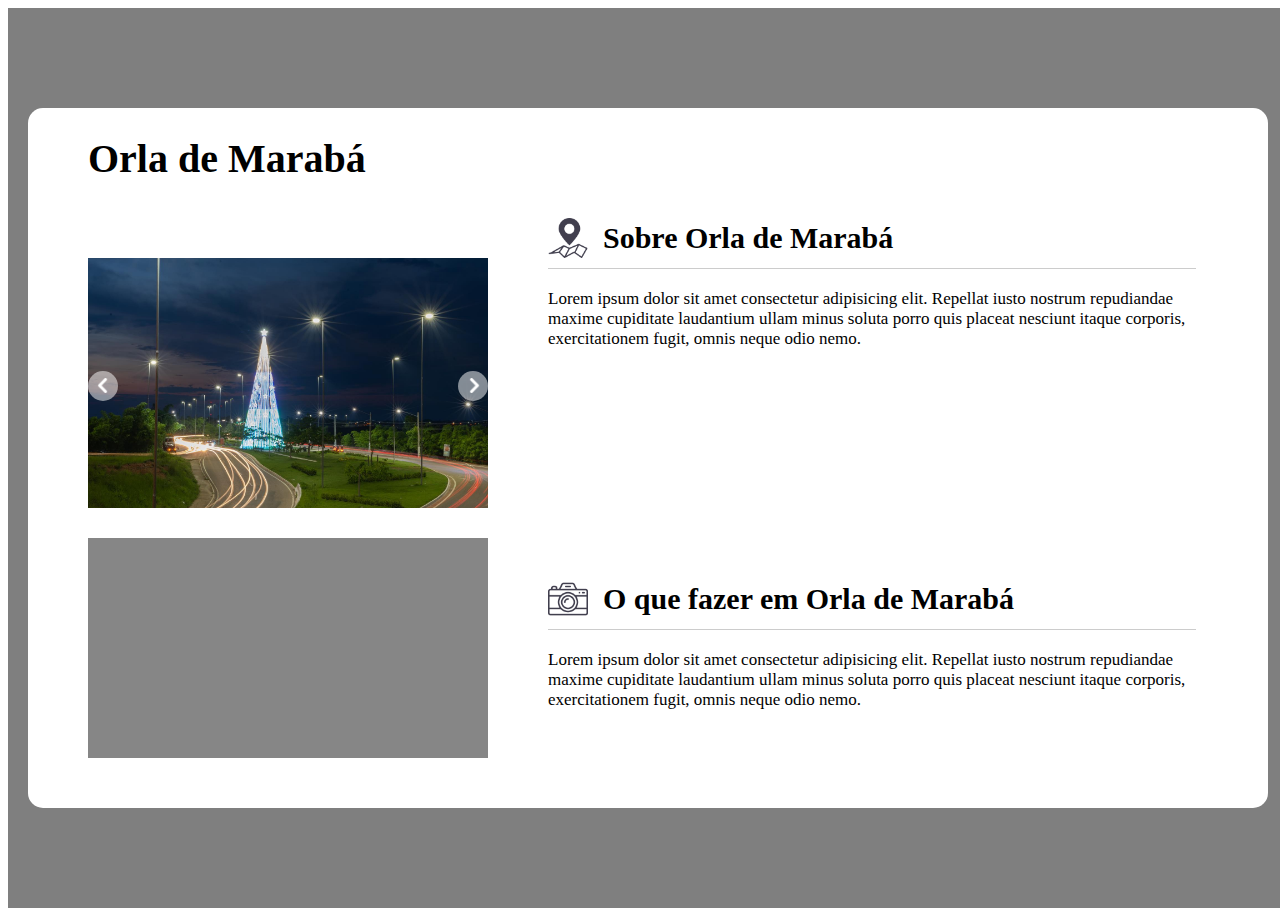
==== openModal.html @ 56a2228a "Adição do modal" ====
<!DOCTYPE html>
<html lang="en">
<head>
    <meta charset="UTF-8">
    <meta http-equiv="X-UA-Compatible" content="IE=edge">
    <meta name="viewport" content="width=device-width, initial-scale=1.0">
    <title>Document</title>
    <link rel="stylesheet" href="assets/css/openModal.css">
</head>
<body>

<div class="open">
    <div class="modal--info">
        <div class="open--title">
            <h1>Orla de Marabá</h1>
        </div>
        <div class="open--content">
            <div class="open--files">
                <div class="slider--img">
                    <div class="slider--return">
                        <img src="assets/image/icons/return.png" alt="">
                    </div>
                    <div class="slider--next">
                        <img src="assets/image/icons/next.png" alt="">
                    </div>
                    <div class="img">
                        <img src="assets/image/Foto: Arquivo | Jordão Nunes9.jpg" alt="">
                    </div>
                </div>
                <div class="video">
                    <iframe src="https://www.youtube.com/embed/SETK2maosQY?controls=0" title="YouTube video player" frameborder="0" allow="accelerometer; autoplay; clipboard-write; encrypted-media; gyroscope; picture-in-picture" allowfullscreen></iframe>
                </div>
            </div>
            <div class="open--text">
                <div class="tourism--text">
                    <img src="assets/image/icons/localization.png" alt="">
                    <h1>Sobre Orla de Marabá</h1>
                </div>
                <div class="tourism--p">
                    <p>Lorem ipsum dolor sit amet consectetur adipisicing elit. Repellat iusto nostrum repudiandae maxime cupiditate laudantium ullam minus soluta porro quis placeat nesciunt itaque corporis, exercitationem fugit, omnis neque odio nemo.</p>
                </div>
                <div class="tourism--text second">
                    <img src="assets/image/icons/camera.png" alt="">
                    <h1>O que fazer em Orla de Marabá</h1>
                </div>
                <div class="tourism--p secondp">
                    <p>Lorem ipsum dolor sit amet consectetur adipisicing elit. Repellat iusto nostrum repudiandae maxime cupiditate laudantium ullam minus soluta porro quis placeat nesciunt itaque corporis, exercitationem fugit, omnis neque odio nemo.</p>
                </div>
            </div>
        </div>
    </div>
</div>

</body>
</html>
---- assets/css/openModal.css ----
.open {
    
    position: absolute;
    width: 100%;
    height: 100vh;
    background-color: rgba(0, 0, 0, 0.5);
    display: flex;
    justify-content: center;
    align-items: center;
}

.closer img {
    position: absolute;
    top: 85px;
    right: 360px;
    width: 30px;
    cursor: pointer;
}

.modal--info {
    width: 1240px;
    height: 700px;
    border-radius: 15px;
    background-color: white;
}

.open--title {
    display: flex;
    align-items: center;
    height: 100px;
}
.open--title h1 {
    margin-left: 60px;
    font-size: 40px;
}

.open--content {
    display: flex;
    height: calc(100% - 100px);
}


/* === Imagem modal === */

.open--files {
    display: flex;
    flex-direction: column;
    align-items: center;
    justify-content: center;
    width: 520px;
}

.slider--img {
    position: relative;
    background-color: rgb(134, 134, 134);
    width: 400px;
    height: 250px;
}

.slider--img .slider--return {
    position: absolute;
    top: 45%;
    display: inline-flex;
    align-items: center;
    justify-content: center;
    width: 30px;
    height: 30px;
    background-color: rgba(255, 255, 255, 0.5);
    border-radius: 20px;
    cursor: pointer;
}

.slider--img .slider--next {
    position: absolute;
    right: 0;
    top: 45%;
    display: inline-flex;
    align-items: center;
    justify-content: center;
    width: 30px;
    height: 30px;
    background-color: rgba(255, 255, 255, 0.5);
    border-radius: 20px;
    cursor: pointer;
}

.slider--img .slider--return img {
    width: 15px;
    margin-left: -2px;
    height: auto;
    margin-top: -1px;
}
.slider--img .slider--next img {
    width: 15px;
    margin-left: 2px;
    height: auto;
    margin-top: -1px;
}
.slider--img .img {
    width: 100%;
    height: 100%;
}
.slider--img .img img {
    width: 100%;
    height: 100%;
    object-fit: cover;
}


/* === Video modal === */

.video {
    margin-top: 30px;
    width: 400px;
    height: 220px;
    background-color: rgb(134, 134, 134);
}

.video iframe {
    width: 100%;
    height: 100%;
}


/* === Open Text Modal === */

.open--text {
    flex: 1;
}

.tourism--text {
    height: 60px;
    width: 90%;
    border-bottom: 1px solid rgba(153, 153, 153, 0.5);
    display: flex;
    align-items: center;
}

.tourism--text img {
    width: 40px;
}
.tourism--text h1 {
    margin-left: 15px;
    font-size: 30px;
}

.tourism--p {
    width: 90%;
    margin-top: 20px;
    font-size: 17px;
    height: 280px;
}
.secondp {
    height: 100px;
}
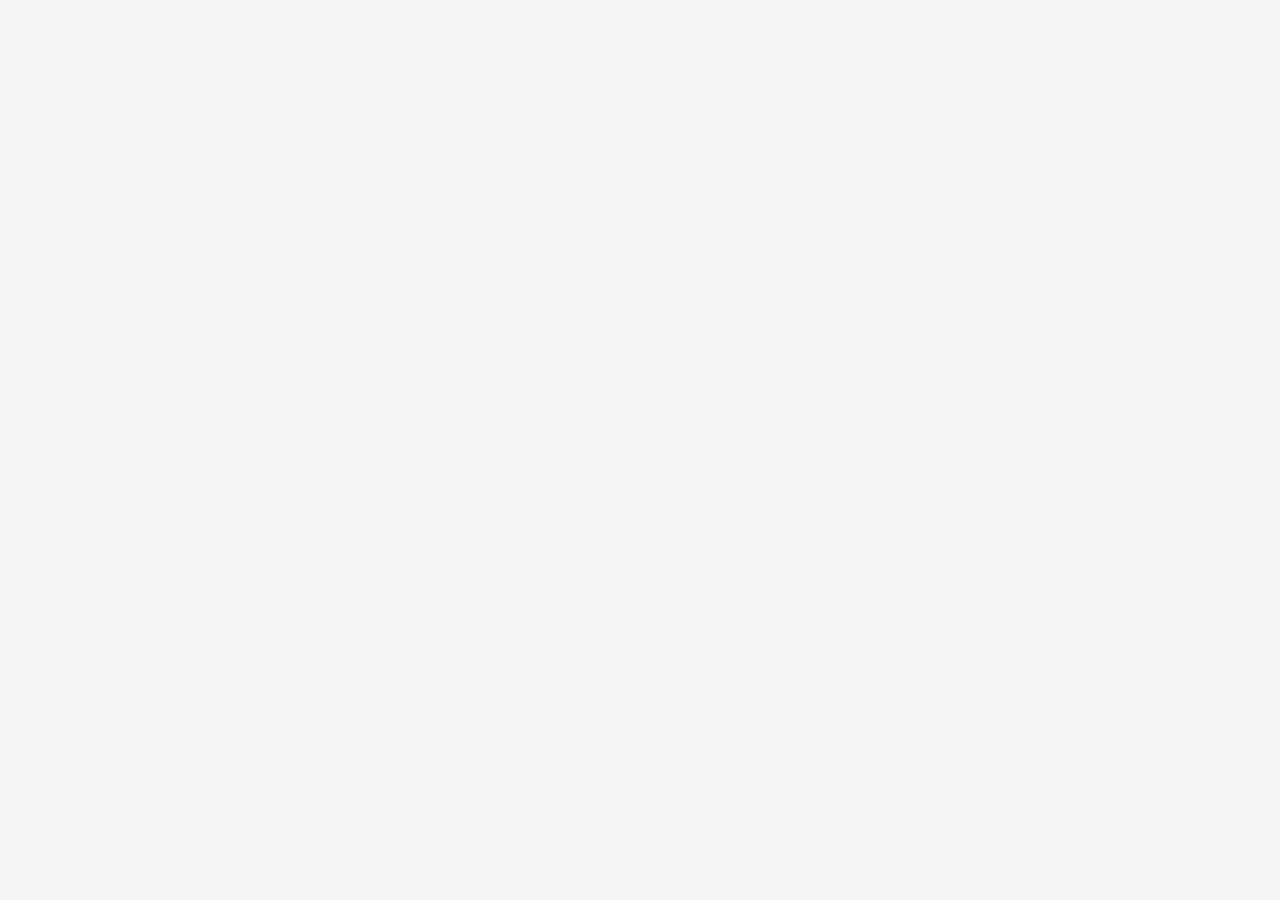
==== commit aba2f790: "Version Reposible" ====
--- a/openModal.html
+++ b/openModal.html
@@ -5,51 +5,27 @@
     <meta http-equiv="X-UA-Compatible" content="IE=edge">
     <meta name="viewport" content="width=device-width, initial-scale=1.0">
     <title>Document</title>
-    <link rel="stylesheet" href="assets/css/openModal.css">
+
+    <link rel="stylesheet" href="assets/css/style.css">
+    <link rel="stylesheet" href="assets/css/openmodal.css">
 </head>
 <body>
 
-<div class="open">
-    <div class="modal--info">
-        <div class="open--title">
-            <h1>Orla de Marabá</h1>
-        </div>
-        <div class="open--content">
-            <div class="open--files">
-                <div class="slider--img">
-                    <div class="slider--return">
-                        <img src="assets/image/icons/return.png" alt="">
-                    </div>
-                    <div class="slider--next">
-                        <img src="assets/image/icons/next.png" alt="">
-                    </div>
-                    <div class="img">
-                        <img src="assets/image/Foto: Arquivo | Jordão Nunes9.jpg" alt="">
-                    </div>
+    <div class="windowSobre">
+        <div class="open">
+            <div class="closer">
+                <img src="assets/image/icons/close.png" alt="">
+            </div>
+            <div class="modalinfo--contact">
+                <div class="title--contact">
+                    <h1>Sobre</h1>
                 </div>
-                <div class="video">
-                    <iframe src="https://www.youtube.com/embed/SETK2maosQY?controls=0" title="YouTube video player" frameborder="0" allow="accelerometer; autoplay; clipboard-write; encrypted-media; gyroscope; picture-in-picture" allowfullscreen></iframe>
-                </div>
-            </div>
-            <div class="open--text">
-                <div class="tourism--text">
-                    <img src="assets/image/icons/localization.png" alt="">
-                    <h1>Sobre Orla de Marabá</h1>
-                </div>
-                <div class="tourism--p">
-                    <p>Lorem ipsum dolor sit amet consectetur adipisicing elit. Repellat iusto nostrum repudiandae maxime cupiditate laudantium ullam minus soluta porro quis placeat nesciunt itaque corporis, exercitationem fugit, omnis neque odio nemo.</p>
-                </div>
-                <div class="tourism--text second">
-                    <img src="assets/image/icons/camera.png" alt="">
-                    <h1>O que fazer em Orla de Marabá</h1>
-                </div>
-                <div class="tourism--p secondp">
-                    <p>Lorem ipsum dolor sit amet consectetur adipisicing elit. Repellat iusto nostrum repudiandae maxime cupiditate laudantium ullam minus soluta porro quis placeat nesciunt itaque corporis, exercitationem fugit, omnis neque odio nemo.</p>
+                <div class="modal--contact">
+                    <p class="sobre">Somos jovens estudante de desenvolvimento web, criamos esse site em homenagem a nossa linda cidade de Marabá.</p>
                 </div>
             </div>
         </div>
     </div>
-</div>
 
 </body>
 </html>--- a/assets/css/style.css
+++ b/assets/css/style.css
@@ -0,0 +1,523 @@
+* {
+    margin: 0;
+    padding: 0;
+    box-sizing: border-box;
+    font-family: 'Mulish', sans-serif;
+}
+
+/* === General Settings === */
+:root {
+    /* fonts */
+    --font-rounded: 'M PLUS Rounded 1c', sans-serif;
+    --font-mulish: 'Mulish', sans-serif;
+    --font-daughter: 'Architects Daughter', cursive;
+
+    /* color */
+    --color-darkGrey: #43414F;
+    --color-pink: #FF326F;
+    --color-green: #39B689;
+    --color-yellow: #F2F535;
+
+    /* background */
+    --back-gray: #F5F5F5;
+    --back-white: rgba(255, 255, 255, 0.6);
+}
+html {
+    font-size: 62.5%;
+}
+body {
+    font-size: 1.6rem;
+    background: var(--back-gray);
+    scroll-behavior:smooth;
+}
+.container {
+    max-width: 1240px;
+    width: 90%;
+}
+
+/* === Header === */
+header {
+    display: flex;
+    justify-content: center;
+}
+
+header .contents {
+    display: flex;
+    justify-content: space-between;
+    height: 100px;
+}
+
+header .logo {
+    display: flex;
+    align-items: center;
+}
+
+header .logo a {
+    display: flex;
+    text-decoration: none;
+}
+
+header .logo h1 {
+    font-size: 3.5rem;
+    font-family: var(--font-daughter);
+}
+
+header .one {
+    font-family: var(--font-daughter);
+    color: var(--color-green);
+}
+header .two{
+    font-family: var(--font-daughter);
+    color: var(--color-yellow);
+}
+header .three {
+    font-family: var(--font-daughter);
+    color: var(--color-pink);
+}
+
+/* === Menu Mobile=== */
+.menu--icon {
+    display: none;
+    align-items: center;
+}
+.menu--mobile {
+    display: flex;
+    flex-direction: column;
+    justify-content: space-between;
+    width: 38px;
+    height: 35px;
+    cursor: pointer;
+}
+.menu--mobile div {
+    width: 100%;
+    height: 5px;
+    background-color: var(--color-pink);
+    border-radius: 20px;
+}
+
+/* === Menu Mobile Closer === */
+
+.menu--closer {
+    display: none;
+    position: absolute;
+    top: 40px;
+    left: 20px;
+    flex-direction: column;
+    height: 35px;
+    cursor: pointer;
+    transition: .3s;
+}
+.closerOne {
+    transform: rotate(-45deg);
+    width: 38px;
+    height: 5px;
+    background-color: var(--color-pink);
+    border-radius: 20px;
+    transform-origin: center;
+    top: 4px;
+    position: relative;
+}
+
+.closerTwo {
+    transform: rotate(45deg);
+    width: 38px;
+    height: 5px;
+    background-color: var(--color-pink);
+    border-radius: 20px;
+    transform-origin: center;
+}
+
+/* === Menu === */
+header .menu {
+    position: relative;
+    display: flex;
+    align-items: center;
+}
+
+header nav ul {
+    list-style: none;
+    display: flex;
+}
+
+header nav li a {
+    color: var(--color-darkGrey);
+    font-weight: 600;
+    padding: 10px 15px;
+    text-decoration: none;
+    border-radius: 20px;
+}
+
+header nav li a:hover {
+    background: rgba(255, 255, 255, 0.8);
+    transition: 0.4s;
+}
+
+header nav .contact {
+    background: var(--back-white);
+    margin-left: 50px;
+    padding: 10px 30px;
+    color: var(--color-pink);
+    
+}
+
+header nav .contact:hover {
+    background: rgba(255, 50, 111, 0.7);
+    color: white;
+    
+}
+
+/* === Area Banner === */
+#banner {
+    display: flex;
+    justify-content: center;
+    height: 600px;
+    background: var(--back-white);
+}
+
+#banner .container{
+    display: flex;
+}
+
+#banner .text {
+    display: flex;
+    flex-direction: column;
+    justify-content: center;
+}
+#banner .text h1,
+#banner .text h2,
+#banner .text h3,
+#banner .text h4 {
+    color: var(--color-darkGrey);
+    font-size: 7rem;
+    font-weight: 700;
+    display: inline-flex;
+}
+#banner .text h2 {
+    font-family: var(--font-daughter);
+    color: var(--color-green);
+}
+#banner .text h3 {
+    font-family: var(--font-daughter);
+    color: var(--color-yellow);
+}
+#banner .text h4 {
+    font-family: var(--font-daughter);
+    color: var(--color-pink);
+}
+#banner .text p {
+    font-size: 1.6rem;
+    color: var(--color-darkGrey);
+    max-width: 620px;
+    width: 90%;
+}
+#banner .text .social {
+    margin-top: 100px;
+    font-weight: bold;
+    color: var(--color-darkGrey);
+}
+#banner .text .social a {
+    margin-left: 10px;
+    text-decoration: none;
+    padding: 10px 15px; 
+    background: rgba(57, 182, 136, 0.8);
+    border-radius: 10px;
+    color: white;
+    font-size: 1.5rem;
+}
+#banner .text .social a:hover {
+    background-color: #13a16d;
+    transition: 0.5s;
+}
+
+#banner .container .banner {
+    display: flex;
+    align-items: center;
+    justify-content: center;
+    flex: 1;
+}
+#banner .loop--images  {
+    position: relative;
+    max-width: 430px;
+    width: 90%;
+    height: 500px;
+    border-radius: 8px;
+    /* Fazer a borda da imagem do banner com box-shadow -> Estudar isso. */
+    box-shadow: 0px 0px 10px 5px rgba(0, 0, 0, 0.2);
+}
+#banner .loop--images img {
+    position: absolute;
+    border-radius: 8px;
+    width: 100%;
+    height: 100%;
+    object-fit: cover;
+    opacity: 0;
+    transition: opacity 800ms;
+}
+#banner .loop--images img.selected {
+    opacity: 1;
+}
+
+
+/* === Section Marabá === */
+
+.history {
+    margin-top: 50px;
+    display: flex;
+    justify-content: center;
+}
+.text--history {
+    font-weight: 400;
+    font-size: 1.8rem;
+    color: var(--color-darkGrey);
+
+}
+.text--history p {
+    max-width: 1000px;
+    width: 90%;
+}
+
+
+/* === Main === */
+
+main {
+    display: flex;
+    justify-content: center;
+    margin-top: 50px;
+}
+.title {
+    display: flex;
+    align-items: center;
+    height: 100px;
+}
+.title h1 {
+    color:var(--color-darkGrey);
+    font-size: 3.9rem;
+}
+
+.guide {
+    display: grid;
+    grid-template-columns: repeat(4, 1fr);
+}
+
+
+/* === Modal Guia turistico === */
+
+.models {
+    display: none;
+}
+
+.modal--guide {
+    max-width: 270px;
+    width: 90%;
+    height: 360px;
+    border-radius: 8px;
+    position: relative;
+    cursor: pointer;
+    margin-bottom: 40px;
+}
+.modal--guide:hover {
+    box-shadow: 0 0 40px #aaaaaa;
+    transition: 0.5s;
+    transform: scale(1.05);
+}
+.modal--guide::before {
+    content: '';
+    width: 100%;
+    height: 60px;
+    background-image: linear-gradient(to top, black, rgba(0, 0, 0, 0));
+    position: absolute;
+    bottom: 0px;
+    border-radius: 0px 0px 8px 8px;
+}
+.modal--guide img {
+    
+    border-radius: 8px;
+    width: 100%;
+    height: 100%;
+    object-fit: cover;
+}
+.modal--guide .text {
+    width: 100%;
+}
+.modal--guide .text h3 {
+    position: absolute;
+    bottom: 20px;
+    left: 20px;
+    color: var(--back-gray);
+    font-size: 2.2rem;
+    font-family: var(--font-rounded);
+}
+
+
+/* === Footer === */
+
+footer {
+    display: flex;
+    flex-direction: column;
+    align-items: center;
+    justify-content: center;
+    background-color: #1B1C1E;
+    width: 100%;
+    height: 300px;
+}
+.social {
+    margin-bottom: 30px;
+}
+.social img {
+    margin: 5px;
+    width: 50px;
+    height: auto;
+}
+.info {
+    margin-bottom: 10px;
+}
+.info a {
+    text-decoration: none;
+    color: white;
+    font-weight: 600;
+    font-size: 1.7rem;
+}
+.copy {
+    color: #999999;
+    font-weight: 500;
+}
+
+/* Responsive  */
+
+@media (max-width: 1024px) {
+    #banner {
+        height: auto;
+        
+    }
+    #banner .container {
+        flex-direction: column;
+        align-items: center;
+    }
+    #banner .loop--images {
+        width: 430px;
+    }
+    #banner .text {
+        margin-top: 50px;
+        align-items: center;
+    }
+    #banner .text .social {
+        margin-top: 20px;
+    }
+    #banner .container .banner {
+        margin-top: 20px;
+        margin-bottom: 50px;
+    }
+    #banner .text pre {
+        display: flex;
+        justify-content: center;
+    }
+    #banner .text p {
+        text-align: center;
+    }
+}
+
+.show {
+    right: 0;
+}
+@media (max-width: 768px) {
+    .menu--closer {
+        display: flex;
+    }
+    .menu--icon {
+        display: flex;
+    }
+    header .menu {
+        display: none;
+        position:absolute;
+        right: -50%;
+        width: 300px;
+        height: 100vh;
+        background-color: white;
+        z-index: 1;
+        transition: all ease .5s;
+    }
+    header nav {
+        height: 100%;
+        width: 100%;
+    }
+    header nav ul {
+        height: inherit;
+        flex-direction: column;
+        justify-content: center;
+    }
+    header nav li {
+        display: flex;
+        height: 70px;
+    }
+    header nav li:hover {
+        background-color: #999999;
+    }
+    header nav .contact {
+        margin-left: 0;
+    }
+    header nav li a {
+        text-align: center;
+        width: 100%;
+        height: 100%;
+        border-radius: 0;
+        font-size: 1.8rem;
+    }
+
+    .guide {
+        grid-template-columns: repeat(2, 1fr);
+    }
+}
+
+@media (max-width: 486px) {
+    header .contents {
+        height: 80px;
+    }
+
+    .history {
+        margin: 0;
+    }
+    .title h1 {
+        font-size: 3rem;
+    }
+    .text--history {
+        font-size: 1.5rem;
+    }
+
+    main {
+        margin: 0;
+    }
+
+    .menu--mobile {
+        width: 35px;
+        height: 30px;
+    }
+    .menu--mobile div {
+        height: 4px;
+    }
+
+    .guide {
+        grid-template-columns: repeat(1, 1fr);
+    }
+    #banner .text h1, #banner .text h2, #banner .text h3, #banner .text h4 {
+        font-size: 5rem;
+    }
+    #banner .text p {
+        font-size: 1.4rem;
+    }
+    #banner .loop--images {
+        width: 340px;
+    }
+
+    .social {
+        margin: 0;
+    }
+    .social img {
+        width: 40px;
+    }
+    .info a {
+        font-size: 1.5rem;
+    }
+    .copy {
+        font-size: 1.5rem;
+    }
+}--- a/assets/css/openmodal.css
+++ b/assets/css/openmodal.css
@@ -0,0 +1,391 @@
+:root {
+    /* fonts */
+    --font-rounded: 'M PLUS Rounded 1c', sans-serif;
+    --font-mulish: 'Mulish', sans-serif;
+    --font-daughter: 'Architects Daughter', cursive;
+
+    /* color */
+    --color-darkGrey: #43414F;
+    --color-pink: #FF326F;
+    --color-green: #39B689;
+    --color-yellow: #F2F535;
+
+    /* background */
+    --back-gray: #F5F5F5;
+    --back-white: rgba(255, 255, 255, 0.6);
+}
+
+.windowArea {
+    display: none;
+    position: fixed;
+    left: 0;
+    right: 0;
+    bottom: 0;
+    top: 0;
+    width: 100%;
+    height: 100vh;
+    background-color: rgba(0, 0, 0, 0.5);
+    justify-content: center;
+    align-items: center;
+    overflow-y: auto;
+    z-index: 1;
+    transition: all ease-in 0.4s;
+}
+
+.open {
+    position: relative;
+    display: flex;
+    justify-content: center;
+    border-radius:10px;
+}
+
+.closer img {
+    position: absolute;
+    top: 17px;
+    right: 47px;
+    width: 25px;
+    cursor: pointer;
+}
+
+.modal--info {
+    max-width: 1100px;
+    width: 95%;
+    height: 610px;
+    border-radius: 15px;
+    background-color: white;
+    box-shadow:0px 0px 20px #999;
+}
+
+.open--title {
+    display: flex;
+    align-items: center;
+    height: 70px;
+}
+.open--title h1 {
+    color: var(--color-darkGrey);
+    margin-left: 45px;
+    font-size: 35px;
+}
+
+.open--content {
+    display: flex;
+    height: calc(100% - 100px);
+}
+
+
+/* === Imagem modal === */
+
+.open--files {
+    display: flex;
+    flex-direction: column;
+    align-items: center;
+    justify-content: center;
+    max-width: 500px;
+    width: 90%;
+}
+
+.slider--img {
+    position: relative;
+    background-color: rgb(134, 134, 134);
+    max-width: 400px;
+    width: 90%;
+    height: 250px;
+}
+
+.slider--img .slider--return {
+    position: absolute;
+    top: 45%;
+    display: inline-flex;
+    align-items: center;
+    justify-content: center;
+    width: 30px;
+    height: 30px;
+    background-color: rgba(255, 255, 255, 0.5);
+    border-radius: 20px;
+    cursor: pointer;
+}
+
+.slider--img .slider--next {
+    position: absolute;
+    right: 0;
+    top: 45%;
+    display: inline-flex;
+    align-items: center;
+    justify-content: center;
+    width: 30px;
+    height: 30px;
+    background-color: rgba(255, 255, 255, 0.5);
+    border-radius: 20px;
+    cursor: pointer;
+}
+
+.slider--img .slider--return img {
+    width: 15px;
+    margin-left: -2px;
+    height: auto;
+    margin-top: -1px;
+}
+.slider--img .slider--next img {
+    width: 15px;
+    margin-left: 2px;
+    height: auto;
+    margin-top: -1px;
+}
+.slider--img .img {
+    width: 100%;
+    height: 100%;
+}
+.slider--img .img img {
+    width: 100%;
+    height: 100%;
+    object-fit: cover;
+}
+
+
+/* === Video modal === */
+
+.video {
+    margin-top: 30px;
+    max-width: 400px;
+    width: 90%;
+    height: 220px;
+    background-color: rgb(134, 134, 134);
+}
+
+.video iframe {
+    width: 100%;
+    height: 100%;
+}
+
+
+/* === Open Text Modal === */
+
+.open--text {
+    flex: 1;
+}
+
+.tourism--text {
+    height: 60px;
+    width: 90%;
+    border-bottom: 1px solid rgba(153, 153, 153, 0.5);
+    display: flex;
+    align-items: center;
+}
+
+.tourism--text img {
+    width: 30px;
+}
+.tourism--text h1 {
+    margin-left: 10px;
+    font-size: 25px;
+    color: var(--color-darkGrey);
+}
+
+.tourism--p {
+    width: 90%;
+    margin-top: 10px;
+    font-size: 17px;
+    height: 280px;
+    color: var(--color-darkGrey);
+}
+.secondp {
+    height: 100px;
+}
+
+/* Modal Contato */
+
+.windowContact {
+    display: none;
+    position: fixed;
+    left: 0;
+    right: 0;
+    bottom: 0;
+    top: 0;
+    width: 100%;
+    height: 100vh;
+    background-color: rgba(0, 0, 0, 0.5);
+    justify-content: center;
+    align-items: center;
+    overflow-y: auto;
+    z-index: 1;
+    transition: all ease-in 0.4s;
+}
+
+.secondCloser img {
+    position: fixed;
+    top: 255px;
+    right: 520px;
+    width: 25px;
+    cursor: pointer;
+}
+
+.modalinfo--contact {
+    display: flex;
+    flex-direction: column;
+    align-items: center;
+    justify-content: center;
+    width: 900px;
+    height: 500px;
+    border-radius: 15px;
+    background-color: white;
+}
+
+.title--contact {
+    display: flex;
+    align-items: center;
+    height: 70px;
+}
+.title--contact h1 {
+    color: var(--color-pink);
+    font-size: 35px;
+}
+
+.modal--contact {
+    display: flex;
+    align-items: center;
+    justify-content: center;
+    width: 100%;
+}
+.email {
+    color: var(--color-darkGrey);
+    font-size: 17px;
+}
+
+/* Modal Sobre */
+
+.windowSobre {
+    display: none;
+    position: fixed;
+    left: 0;
+    right: 0;
+    bottom: 0;
+    top: 0;
+    width: 100%;
+    height: 100vh;
+    background-color: rgba(0, 0, 0, 0.5);
+    justify-content: center;
+    align-items: center;
+    overflow-y: auto;
+    z-index: 1;
+    transition: all ease-in 0.4s;
+}
+
+.closerSobre img {
+    position: fixed;
+    top: 255px;
+    right: 520px;
+    width: 25px;
+    cursor: pointer;
+}
+
+.windowSobre .sobre {
+    width: 700px;
+    text-align: center;
+}
+
+/* Responsive  */
+
+@media (max-width: 768px) {
+    .open--files {
+        width: 50%;
+    }
+    .open--title {
+        height: 50px;
+        margin-top: 15px;
+    }
+    .slider--img {
+        height: 200px;
+    }
+    .video {
+        height: 200px;
+    }
+    .modal--info {
+        height: auto;
+    }
+
+    .tourism--text {
+        height: auto;
+    }
+    .tourism--text img {
+        width: 25px;
+    }
+    .tourism--text h1 {
+        font-size: 23px;
+    }
+    .tourism--p {
+        font-size: 16px;
+    }
+}
+
+@media (max-width: 486px) {
+    .windowArea {
+        background-color: white;
+    }
+    .open {
+        height: 100vh;
+        width: 100vw;
+    }
+    .modal--info {
+        width: 100%;
+        border-radius: 0;
+        box-shadow: none;
+    }
+
+    .open--title {
+        margin-top: 5px;
+    }
+    .open--title h1 {
+        margin-left: 10px;
+    }
+    .closer img {
+        top: 13px;
+        right: 18px;
+        width: 23px;
+    }
+    .open--content {
+        flex-direction: column;
+    }
+
+    .open--files {
+        width: 100%;
+        margin-top: 10px;
+    }
+    .slider--img {
+        height: 300px;
+        max-width: none;
+        width: 95%;
+    }
+    .video {
+        margin-top: 20px;
+        max-width: none;
+        width: 95%;
+        height: 210px;
+    }
+
+    .open--title h1 {
+        font-size: 28px;
+    }
+    .open--text {
+        padding-left: 10px;
+    }
+    .tourism--text {
+        margin-top: 15px;
+    }
+    .tourism--text h1 {
+        font-size: 22px;
+    }
+    .tourism--p {
+        font-size: 15px;
+    }
+    .tourism--p {
+        height: auto;
+    }
+    .secondp {
+        margin-bottom: 20px;
+    }
+
+    .slider--img {
+        max-height: 300px;
+        height: 50%;
+    }
+}